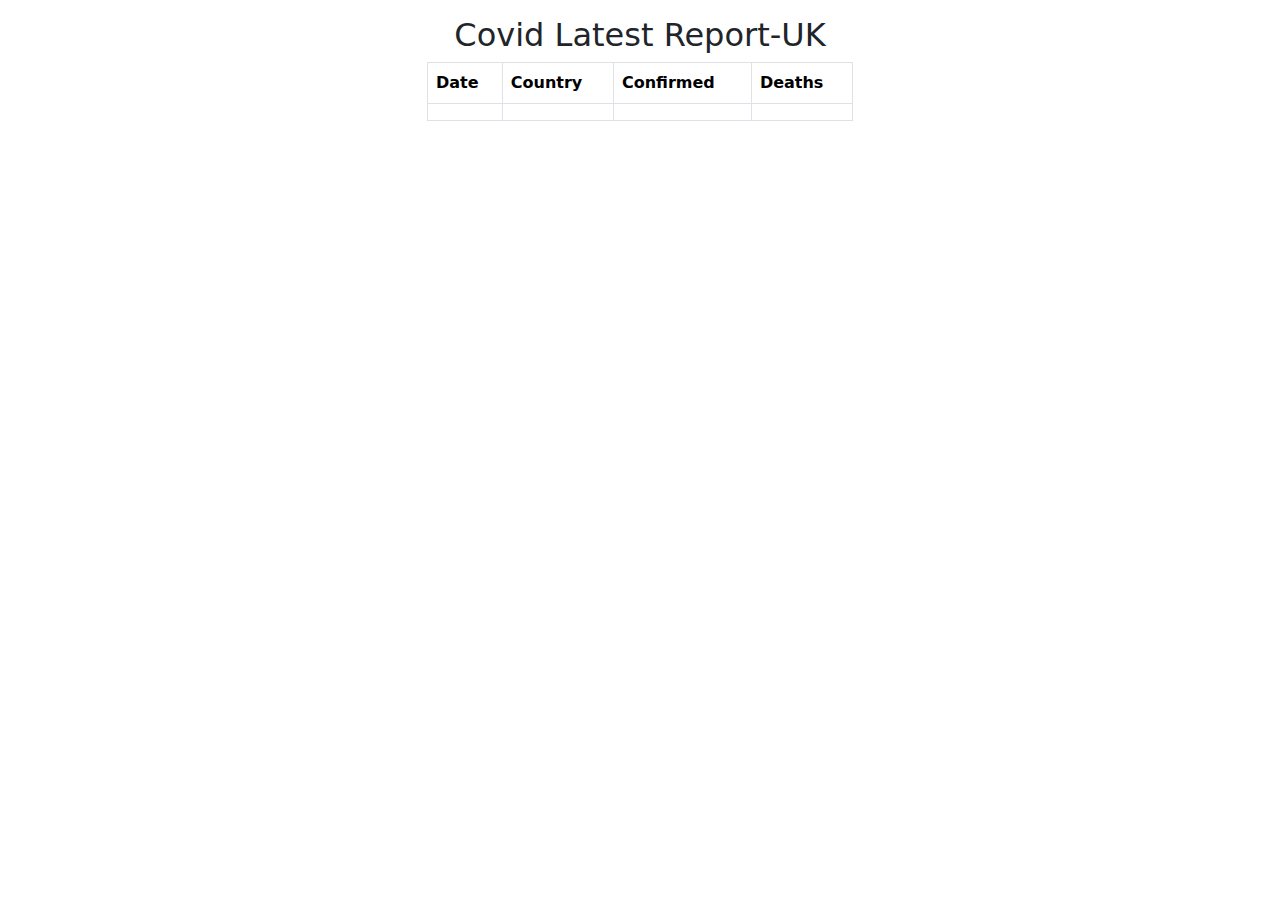
==== index.html @ af607605 "made covid extension report" ====
<!DOCTYPE html>
<html lang="en">
<head>
    <meta charset="UTF-8">
    <meta http-equiv="X-UA-Compatible" content="IE=edge">
    <meta name="viewport" content="width=device-width, initial-scale=1.0">
    <title>Covid-19 Stats- UK</title>
    <meta charset="utf-8">
    <link href="https://cdn.jsdelivr.net/npm/bootstrap@5.1.3/dist/css/bootstrap.min.css" rel="stylesheet">
</head>
<body>
    <div class="container mt-3" style="width: 450px;">
        <h2 class="text-center">Covid Latest Report-UK</h2>
        <table class="table table-bordered">
            <thead>
            <tr>
                <th>Date</th>
                <th>Country</th>
                <th>Confirmed</th>
                <th>Deaths</th>
            </tr>
            </thead>
            <tbody>
            <tr>
                <td id="date"></td>
                <td id="areaName"></td>
                <td id="latestBy"></td>
                <td id="deathNew"></td>
            </tr>
            </tbody>
        </table>
    </div>
</body>
<script src="script.js"></script>
</html>
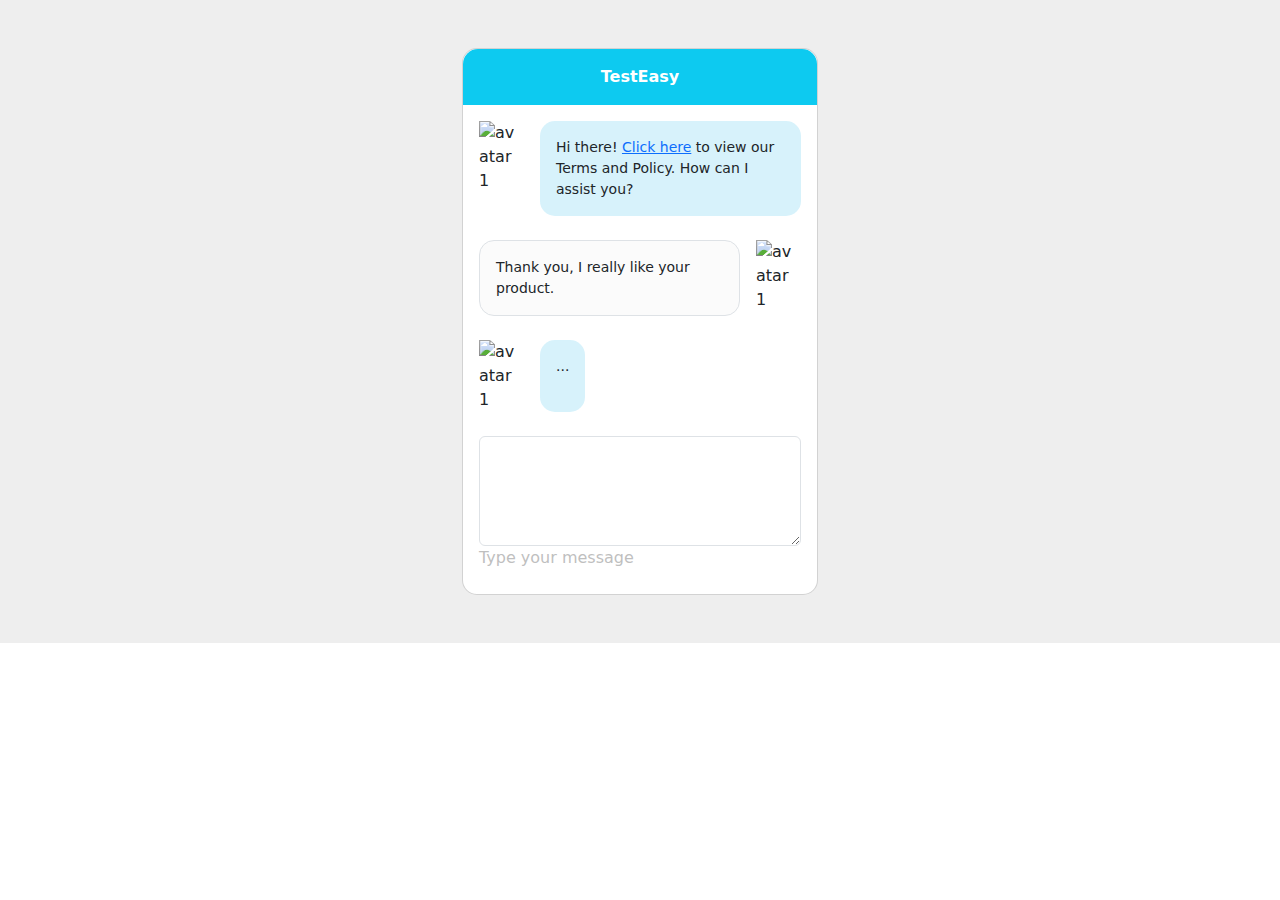
==== commit 2afdf4a1: "just a layout finished" ====
--- a/index.html
+++ b/index.html
@@ -4,32 +4,145 @@
     <meta charset="UTF-8">
     <meta http-equiv="X-UA-Compatible" content="IE=edge">
     <meta name="viewport" content="width=device-width, initial-scale=1.0">
-    <title>Covid-19 Stats- UK</title>
+    <title>TestEasy</title>
     <meta charset="utf-8">
     <link href="https://cdn.jsdelivr.net/npm/bootstrap@5.1.3/dist/css/bootstrap.min.css" rel="stylesheet">
+    <style>
+        #chat1 .form-outline .form-control~.form-notch div {
+        pointer-events: none;
+        border: 1px solid;
+        border-color: #eee;
+        box-sizing: border-box;
+        background: transparent;
+        }
+
+        #chat1 .form-outline .form-control~.form-notch .form-notch-leading {
+        left: 0;
+        top: 0;
+        height: 100%;
+        border-right: none;
+        border-radius: .65rem 0 0 .65rem;
+        }
+
+        #chat1 .form-outline .form-control~.form-notch .form-notch-middle {
+        flex: 0 0 auto;
+        max-width: calc(100% - 1rem);
+        height: 100%;
+        border-right: none;
+        border-left: none;
+        }
+
+        #chat1 .form-outline .form-control~.form-notch .form-notch-trailing {
+        flex-grow: 1;
+        height: 100%;
+        border-left: none;
+        border-radius: 0 .65rem .65rem 0;
+        }
+
+        #chat1 .form-outline .form-control:focus~.form-notch .form-notch-leading {
+        border-top: 0.125rem solid #39c0ed;
+        border-bottom: 0.125rem solid #39c0ed;
+        border-left: 0.125rem solid #39c0ed;
+        }
+
+        #chat1 .form-outline .form-control:focus~.form-notch .form-notch-leading,
+        #chat1 .form-outline .form-control.active~.form-notch .form-notch-leading {
+        border-right: none;
+        transition: all 0.2s linear;
+        }
+
+        #chat1 .form-outline .form-control:focus~.form-notch .form-notch-middle {
+        border-bottom: 0.125rem solid;
+        border-color: #39c0ed;
+        }
+
+        #chat1 .form-outline .form-control:focus~.form-notch .form-notch-middle,
+        #chat1 .form-outline .form-control.active~.form-notch .form-notch-middle {
+        border-top: none;
+        border-right: none;
+        border-left: none;
+        transition: all 0.2s linear;
+        }
+
+        #chat1 .form-outline .form-control:focus~.form-notch .form-notch-trailing {
+        border-top: 0.125rem solid #39c0ed;
+        border-bottom: 0.125rem solid #39c0ed;
+        border-right: 0.125rem solid #39c0ed;
+        }
+
+        #chat1 .form-outline .form-control:focus~.form-notch .form-notch-trailing,
+        #chat1 .form-outline .form-control.active~.form-notch .form-notch-trailing {
+        border-left: none;
+        transition: all 0.2s linear;
+        }
+
+        #chat1 .form-outline .form-control:focus~.form-label {
+        color: #39c0ed;
+        }
+
+        #chat1 .form-outline .form-control~.form-label {
+        color: #bfbfbf;
+        }
+    </style>
 </head>
 <body>
-    <div class="container mt-3" style="width: 450px;">
-        <h2 class="text-center">Covid Latest Report-UK</h2>
-        <table class="table table-bordered">
-            <thead>
-            <tr>
-                <th>Date</th>
-                <th>Country</th>
-                <th>Confirmed</th>
-                <th>Deaths</th>
-            </tr>
-            </thead>
-            <tbody>
-            <tr>
-                <td id="date"></td>
-                <td id="areaName"></td>
-                <td id="latestBy"></td>
-                <td id="deathNew"></td>
-            </tr>
-            </tbody>
-        </table>
-    </div>
+    <section style="background-color: #eee;">
+        <div class="container py-5">
+      
+          <div class="row d-flex justify-content-center">
+            <div class="col-md-8 col-lg-6 col-xl-4">
+      
+              <div class="card" id="chat1" style="border-radius: 15px;">
+                <div
+                  class="card-header d-flex justify-content-between align-items-center p-3 bg-info text-white border-bottom-0"
+                  style="border-top-left-radius: 15px; border-top-right-radius: 15px;">
+                  <i class="fas fa-angle-left"></i>
+                  <p class="mb-0 fw-bold">TestEasy</p>
+                  <i class="fas fa-times"></i>
+                </div>
+                <div class="card-body">
+      
+                  <div class="d-flex flex-row justify-content-start mb-4">
+                    <img src="https://mdbcdn.b-cdn.net/img/Photos/new-templates/bootstrap-chat/ava1-bg.webp"
+                      alt="avatar 1" style="width: 45px; height: 100%;">
+                    <div class="p-3 ms-3" style="border-radius: 15px; background-color: rgba(57, 192, 237,.2);">
+                      <p class="small mb-0">Hi there! <a href="#">Click here</a> to view our Terms and Policy. How can I assist you?</p>
+                    </div>
+                  </div>
+      
+                  <div class="d-flex flex-row justify-content-end mb-4">
+                    <div class="p-3 me-3 border" style="border-radius: 15px; background-color: #fbfbfb;">
+                      <p class="small mb-0">Thank you, I really like your product.</p>
+                    </div>
+                    <img src="https://mdbcdn.b-cdn.net/img/Photos/new-templates/bootstrap-chat/ava2-bg.webp"
+                      alt="avatar 1" style="width: 45px; height: 100%;">
+                  </div>
+      
+                  <div class="d-flex flex-row justify-content-start mb-4">
+                    <img src="https://mdbcdn.b-cdn.net/img/Photos/new-templates/bootstrap-chat/ava1-bg.webp"
+                      alt="avatar 1" style="width: 45px; height: 100%;">
+                    <div class="p-3 ms-3" style="border-radius: 15px; background-color: rgba(57, 192, 237,.2);">
+                      <p class="small mb-0">...</p>
+                    </div>
+                  </div>
+      
+                  <div class="form-outline">
+                    <textarea class="form-control" id="textAreaExample" rows="4"></textarea>
+                    <label class="form-label" for="textAreaExample">Type your message</label>
+                  </div>
+      
+                </div>
+              </div>
+      
+            </div>
+          </div>
+      
+        </div>
+      </section>  
+    <script>
+    
+
+    </script>
 </body>
-<script src="script.js"></script>
+<!-- <script src="script.js"></script> -->
 </html>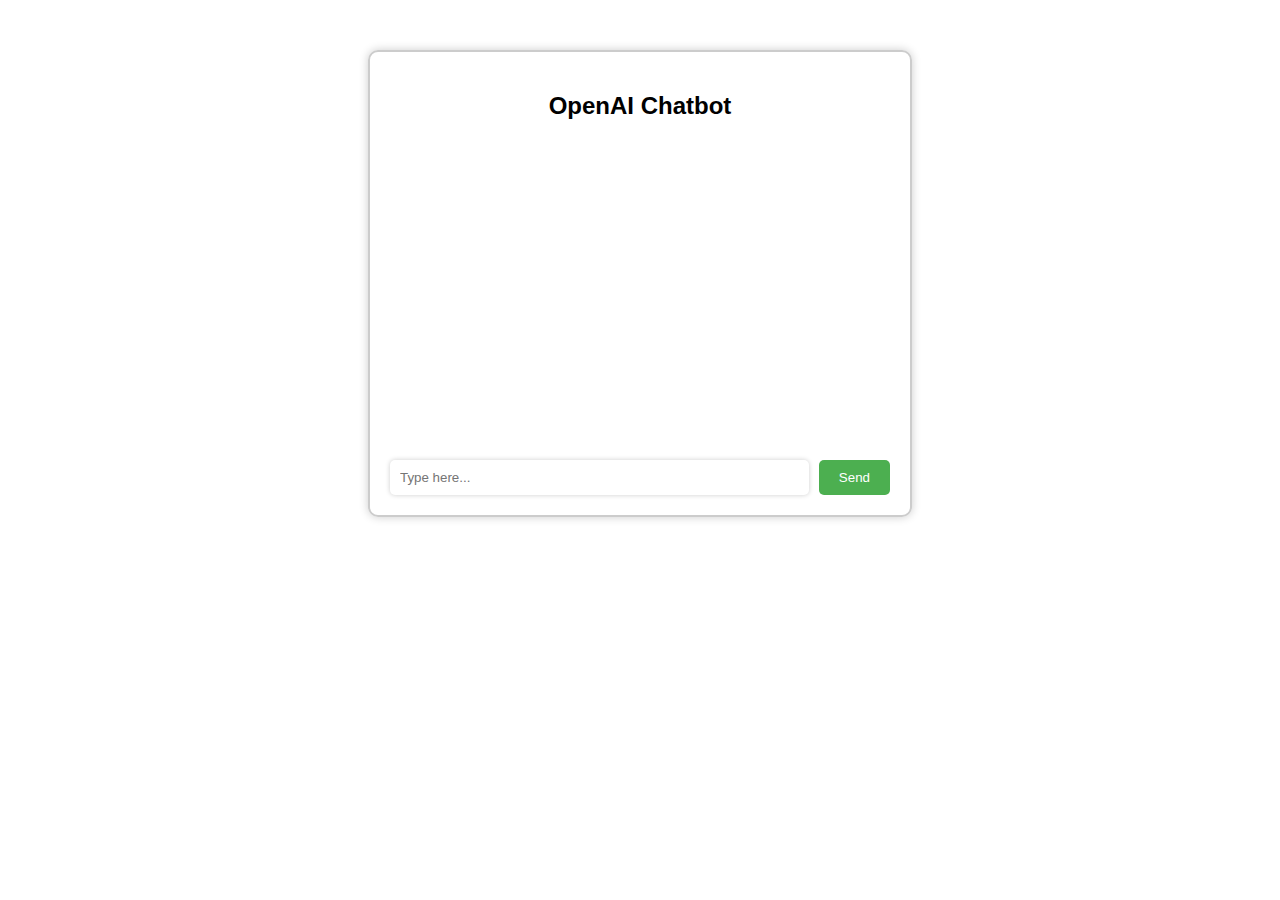
==== commit a469e422: "Created bot" ====
--- a/index.html
+++ b/index.html
@@ -1,148 +1,22 @@
 <!DOCTYPE html>
-<html lang="en">
-<head>
-    <meta charset="UTF-8">
-    <meta http-equiv="X-UA-Compatible" content="IE=edge">
-    <meta name="viewport" content="width=device-width, initial-scale=1.0">
-    <title>TestEasy</title>
-    <meta charset="utf-8">
-    <link href="https://cdn.jsdelivr.net/npm/bootstrap@5.1.3/dist/css/bootstrap.min.css" rel="stylesheet">
-    <style>
-        #chat1 .form-outline .form-control~.form-notch div {
-        pointer-events: none;
-        border: 1px solid;
-        border-color: #eee;
-        box-sizing: border-box;
-        background: transparent;
-        }
+<html>
+  <head>
+    <meta charset="UTF-8" />
+    <title>OpenAI Chatbot Example</title>
+    <link rel="stylesheet" href="styles.css" />
+  </head>
+  <body>
+    <div class="chat-container">
+      <div class="chat-header">
+        <h2>OpenAI Chatbot</h2>
+      </div>
+      <div class="chat-history" id="chat-history"></div>
+      <div class="chat-message">
+        <input type="text" id="chat-input" placeholder="Type here..." />
+        <button id="send-btn">Send</button>
+      </div>
+    </div>
 
-        #chat1 .form-outline .form-control~.form-notch .form-notch-leading {
-        left: 0;
-        top: 0;
-        height: 100%;
-        border-right: none;
-        border-radius: .65rem 0 0 .65rem;
-        }
-
-        #chat1 .form-outline .form-control~.form-notch .form-notch-middle {
-        flex: 0 0 auto;
-        max-width: calc(100% - 1rem);
-        height: 100%;
-        border-right: none;
-        border-left: none;
-        }
-
-        #chat1 .form-outline .form-control~.form-notch .form-notch-trailing {
-        flex-grow: 1;
-        height: 100%;
-        border-left: none;
-        border-radius: 0 .65rem .65rem 0;
-        }
-
-        #chat1 .form-outline .form-control:focus~.form-notch .form-notch-leading {
-        border-top: 0.125rem solid #39c0ed;
-        border-bottom: 0.125rem solid #39c0ed;
-        border-left: 0.125rem solid #39c0ed;
-        }
-
-        #chat1 .form-outline .form-control:focus~.form-notch .form-notch-leading,
-        #chat1 .form-outline .form-control.active~.form-notch .form-notch-leading {
-        border-right: none;
-        transition: all 0.2s linear;
-        }
-
-        #chat1 .form-outline .form-control:focus~.form-notch .form-notch-middle {
-        border-bottom: 0.125rem solid;
-        border-color: #39c0ed;
-        }
-
-        #chat1 .form-outline .form-control:focus~.form-notch .form-notch-middle,
-        #chat1 .form-outline .form-control.active~.form-notch .form-notch-middle {
-        border-top: none;
-        border-right: none;
-        border-left: none;
-        transition: all 0.2s linear;
-        }
-
-        #chat1 .form-outline .form-control:focus~.form-notch .form-notch-trailing {
-        border-top: 0.125rem solid #39c0ed;
-        border-bottom: 0.125rem solid #39c0ed;
-        border-right: 0.125rem solid #39c0ed;
-        }
-
-        #chat1 .form-outline .form-control:focus~.form-notch .form-notch-trailing,
-        #chat1 .form-outline .form-control.active~.form-notch .form-notch-trailing {
-        border-left: none;
-        transition: all 0.2s linear;
-        }
-
-        #chat1 .form-outline .form-control:focus~.form-label {
-        color: #39c0ed;
-        }
-
-        #chat1 .form-outline .form-control~.form-label {
-        color: #bfbfbf;
-        }
-    </style>
-</head>
-<body>
-    <section style="background-color: #eee;">
-        <div class="container py-5">
-      
-          <div class="row d-flex justify-content-center">
-            <div class="col-md-8 col-lg-6 col-xl-4">
-      
-              <div class="card" id="chat1" style="border-radius: 15px;">
-                <div
-                  class="card-header d-flex justify-content-between align-items-center p-3 bg-info text-white border-bottom-0"
-                  style="border-top-left-radius: 15px; border-top-right-radius: 15px;">
-                  <i class="fas fa-angle-left"></i>
-                  <p class="mb-0 fw-bold">TestEasy</p>
-                  <i class="fas fa-times"></i>
-                </div>
-                <div class="card-body">
-      
-                  <div class="d-flex flex-row justify-content-start mb-4">
-                    <img src="https://mdbcdn.b-cdn.net/img/Photos/new-templates/bootstrap-chat/ava1-bg.webp"
-                      alt="avatar 1" style="width: 45px; height: 100%;">
-                    <div class="p-3 ms-3" style="border-radius: 15px; background-color: rgba(57, 192, 237,.2);">
-                      <p class="small mb-0">Hi there! <a href="#">Click here</a> to view our Terms and Policy. How can I assist you?</p>
-                    </div>
-                  </div>
-      
-                  <div class="d-flex flex-row justify-content-end mb-4">
-                    <div class="p-3 me-3 border" style="border-radius: 15px; background-color: #fbfbfb;">
-                      <p class="small mb-0">Thank you, I really like your product.</p>
-                    </div>
-                    <img src="https://mdbcdn.b-cdn.net/img/Photos/new-templates/bootstrap-chat/ava2-bg.webp"
-                      alt="avatar 1" style="width: 45px; height: 100%;">
-                  </div>
-      
-                  <div class="d-flex flex-row justify-content-start mb-4">
-                    <img src="https://mdbcdn.b-cdn.net/img/Photos/new-templates/bootstrap-chat/ava1-bg.webp"
-                      alt="avatar 1" style="width: 45px; height: 100%;">
-                    <div class="p-3 ms-3" style="border-radius: 15px; background-color: rgba(57, 192, 237,.2);">
-                      <p class="small mb-0">...</p>
-                    </div>
-                  </div>
-      
-                  <div class="form-outline">
-                    <textarea class="form-control" id="textAreaExample" rows="4"></textarea>
-                    <label class="form-label" for="textAreaExample">Type your message</label>
-                  </div>
-      
-                </div>
-              </div>
-      
-            </div>
-          </div>
-      
-        </div>
-      </section>  
-    <script>
-    
-
-    </script>
-</body>
-<!-- <script src="script.js"></script> -->
-</html>+    <script src="script.js"></script>
+  </body>
+</html>
--- a/styles.css
+++ b/styles.css
@@ -0,0 +1,46 @@
+body {
+    font-family: Arial, sans-serif;
+  }
+  
+  .chat-container {
+    border: 2px solid #ccc;
+    border-radius: 10px;
+    max-width: 500px;
+    margin: 50px auto;
+    padding: 20px;
+    box-shadow: 0px 0px 10px rgba(0, 0, 0, 0.2);
+  }
+  
+  .chat-header {
+    text-align: center;
+    margin-bottom: 20px;
+  }
+  
+  .chat-history {
+    height: 300px;
+    overflow-y: scroll;
+  }
+  
+  .chat-message {
+    display: flex;
+    margin-top: 20px;
+  }
+  
+  .chat-message input[type="text"] {
+    flex-grow: 1;
+    margin-right: 10px;
+    padding: 10px;
+    border: none;
+    border-radius: 5px;
+    box-shadow: 0px 0px 5px rgba(0, 0, 0, 0.2);
+  }
+  
+  .chat-message button {
+    background-color: #4caf50;
+    color: white;
+    border: none;
+    border-radius: 5px;
+    padding: 10px 20px;
+    cursor: pointer;
+  }
+  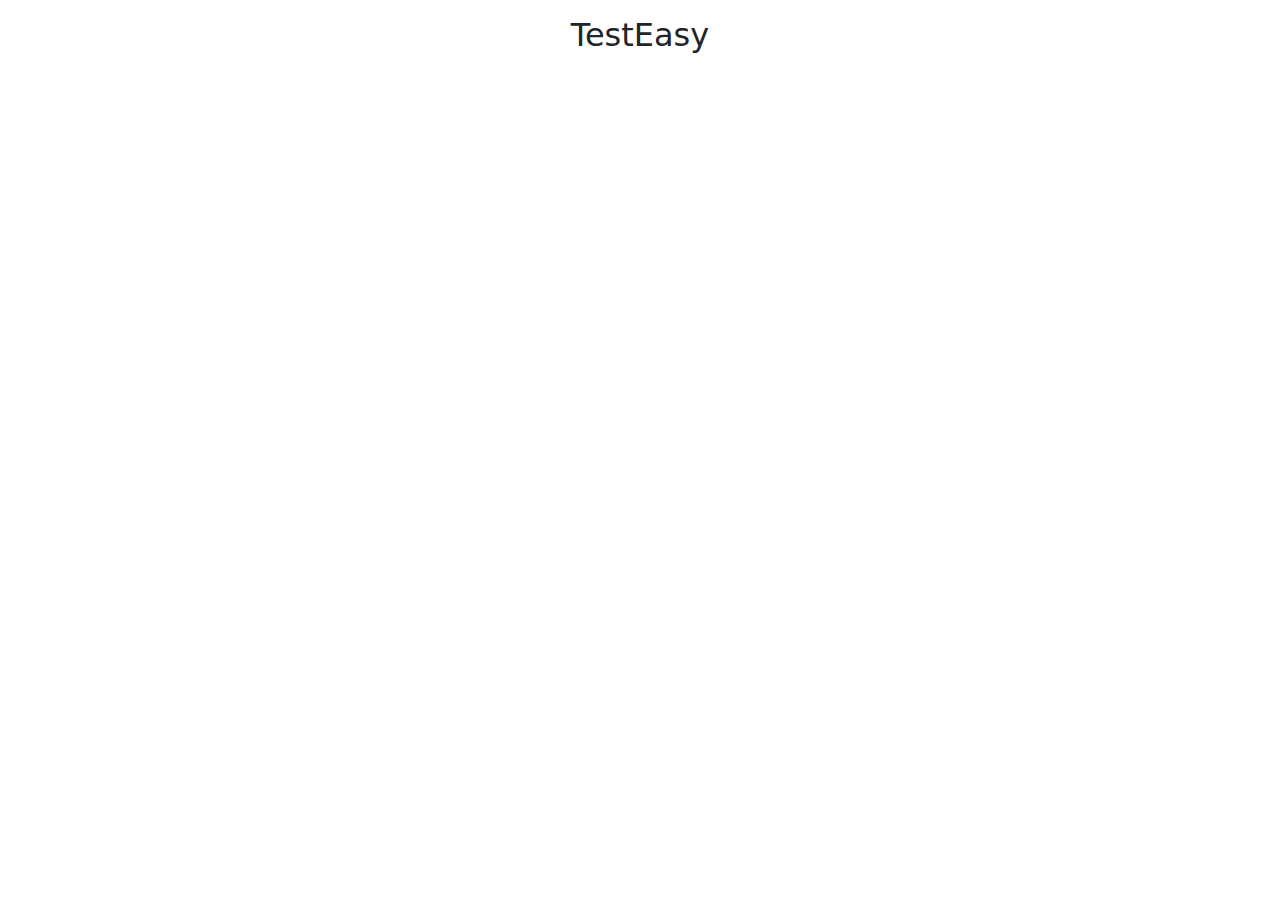
==== commit 4a65b0a0: "tried something" ====
--- a/index.html
+++ b/index.html
@@ -1,22 +1,18 @@
 <!DOCTYPE html>
-<html>
-  <head>
-    <meta charset="UTF-8" />
-    <title>OpenAI Chatbot Example</title>
-    <link rel="stylesheet" href="styles.css" />
-  </head>
-  <body>
-    <div class="chat-container">
-      <div class="chat-header">
-        <h2>OpenAI Chatbot</h2>
-      </div>
-      <div class="chat-history" id="chat-history"></div>
-      <div class="chat-message">
-        <input type="text" id="chat-input" placeholder="Type here..." />
-        <button id="send-btn">Send</button>
-      </div>
+<html lang="en">
+<head>
+    <meta charset="UTF-8">
+    <meta name="viewport" content="width=device-width, initial-scale=1.0">
+    <title>Covid-19 Stats- UK</title>
+    <meta charset="utf-8">
+    <link href="https://cdn.jsdelivr.net/npm/bootstrap@5.1.3/dist/css/bootstrap.min.css" rel="stylesheet">
+</head>
+<body>
+    <div class="container mt-3" style="width: 450px;height: 300px">
+        <h2 class="text-center">TestEasy</h2>
+        <script async src="https://cse.google.com/cse.js?cx=154cb5fe4548647cd">
+        </script>
+        <div class="gcse-search"></div>
     </div>
-
-    <script src="script.js"></script>
-  </body>
-</html>
+</body>
+</html>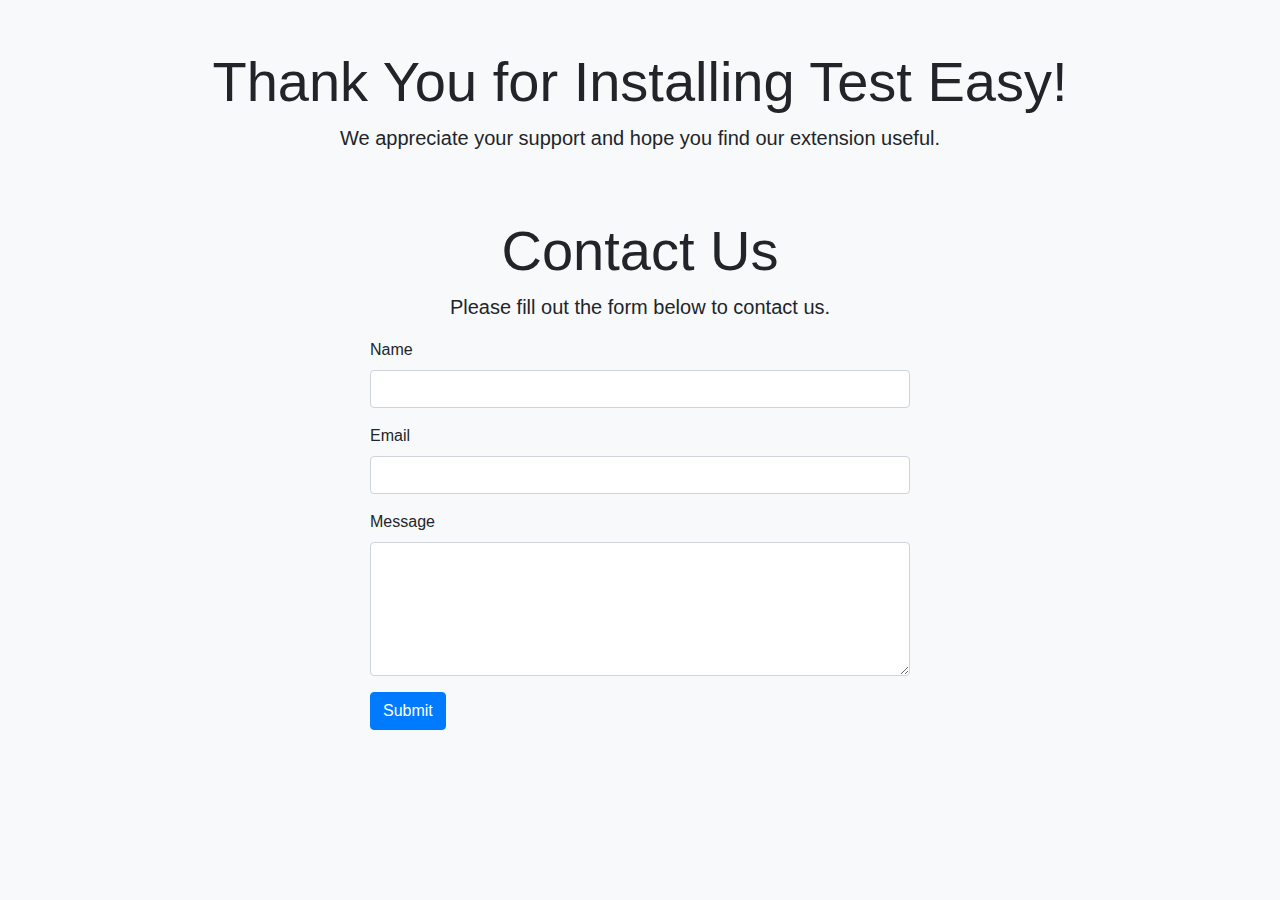
==== commit 7a82560e: "Created Web pages" ====
--- a/index.html
+++ b/index.html
@@ -1,18 +1,89 @@
 <!DOCTYPE html>
-<html lang="en">
+<html>
 <head>
-    <meta charset="UTF-8">
-    <meta name="viewport" content="width=device-width, initial-scale=1.0">
-    <title>Covid-19 Stats- UK</title>
-    <meta charset="utf-8">
-    <link href="https://cdn.jsdelivr.net/npm/bootstrap@5.1.3/dist/css/bootstrap.min.css" rel="stylesheet">
+	<title>Test-Easy Support</title>
+	<!-- Bootstrap CSS -->
+	<link rel="stylesheet" href="https://stackpath.bootstrapcdn.com/bootstrap/4.5.2/css/bootstrap.min.css">
+	<!-- Custom CSS
+	<link rel="stylesheet" href="style.css"> -->
+    <style>
+        body {
+	        background-color: #f8f9fa;
+        }
+    </style>
 </head>
 <body>
-    <div class="container mt-3" style="width: 450px;height: 300px">
-        <h2 class="text-center">TestEasy</h2>
-        <script async src="https://cse.google.com/cse.js?cx=154cb5fe4548647cd">
-        </script>
-        <div class="gcse-search"></div>
-    </div>
+    <br><br>
+	<div class="container">
+		<div class="row">
+			<div class="col-md-12 text-center">
+				<h1 class="display-4">Thank You for Installing Test Easy!</h1>
+				<p class="lead">We appreciate your support and hope you find our extension useful.</p>
+			</div>
+		</div>
+	</div>
+    <br><br>
+    <div class="container">
+		<div class="row">
+			<div class="col-md-12 text-center">
+				<h1 class="display-4">Contact Us</h1>
+				<p class="lead">Please fill out the form below to contact us.</p>
+			</div>
+		</div>
+		<div class="row">
+			<div class="col-md-6 mx-auto">
+				<form id="contactForm" method="post">
+					<div class="form-group">
+						<label for="name">Name</label>
+						<input type="text" class="form-control" id="name" name="name" required>
+					</div>
+					<div class="form-group">
+						<label for="email">Email</label>
+						<input type="email" class="form-control" id="email" name="email" required>
+					</div>
+					<div class="form-group">
+						<label for="message">Message</label>
+						<textarea class="form-control" id="message" name="message" rows="5" required></textarea>
+					</div>
+					<button type="submit" class="btn btn-primary">Submit</button>
+				</form>
+			</div>
+		</div>
+	</div>
+	<!-- Bootstrap JS -->
+	<script src="https://code.jquery.com/jquery-3.5.1.slim.min.js"></script>
+	
+	<script src="https://stackpath.bootstrapcdn.com/bootstrap/4.5.2/js/bootstrap.min.js"></script>
+	<!-- Custom JS -->
+    <script src="https://cdn.emailjs.com/sdk/2.3.2/email.min.js"></script>
+    <script>
+            (function(){
+                emailjs.init("kbATq_wL_hMrbYZnj"); // Replace YOUR_USER_ID with your EmailJS user ID
+
+                document.getElementById("contactForm").addEventListener("submit", function(event){
+                    event.preventDefault(); // Prevent the form from submitting normally
+
+                    // Get the form data
+                    var name = document.getElementById("name").value;
+                    var email = document.getElementById("email").value;
+                    var message = document.getElementById("message").value;
+                    console.log(message);
+                    // Send the email using EmailJS
+                    var templateParams = {
+                        from_name: name,
+                        from_email: email,
+                        message_html: message
+                    };
+                    emailjs.send("service_aygppy2", "template_3grzt4i", templateParams)
+                        .then(function(response) {
+                            alert("Email sent successfully!");
+                            window.location.href = "feedback.html"; // Redirect to thank-you page
+                        }, function(error) {
+                            alert("Email failed to send. Please try again later.");
+                        });
+                });
+            })();
+
+    </script>
 </body>
-</html>+</html>
